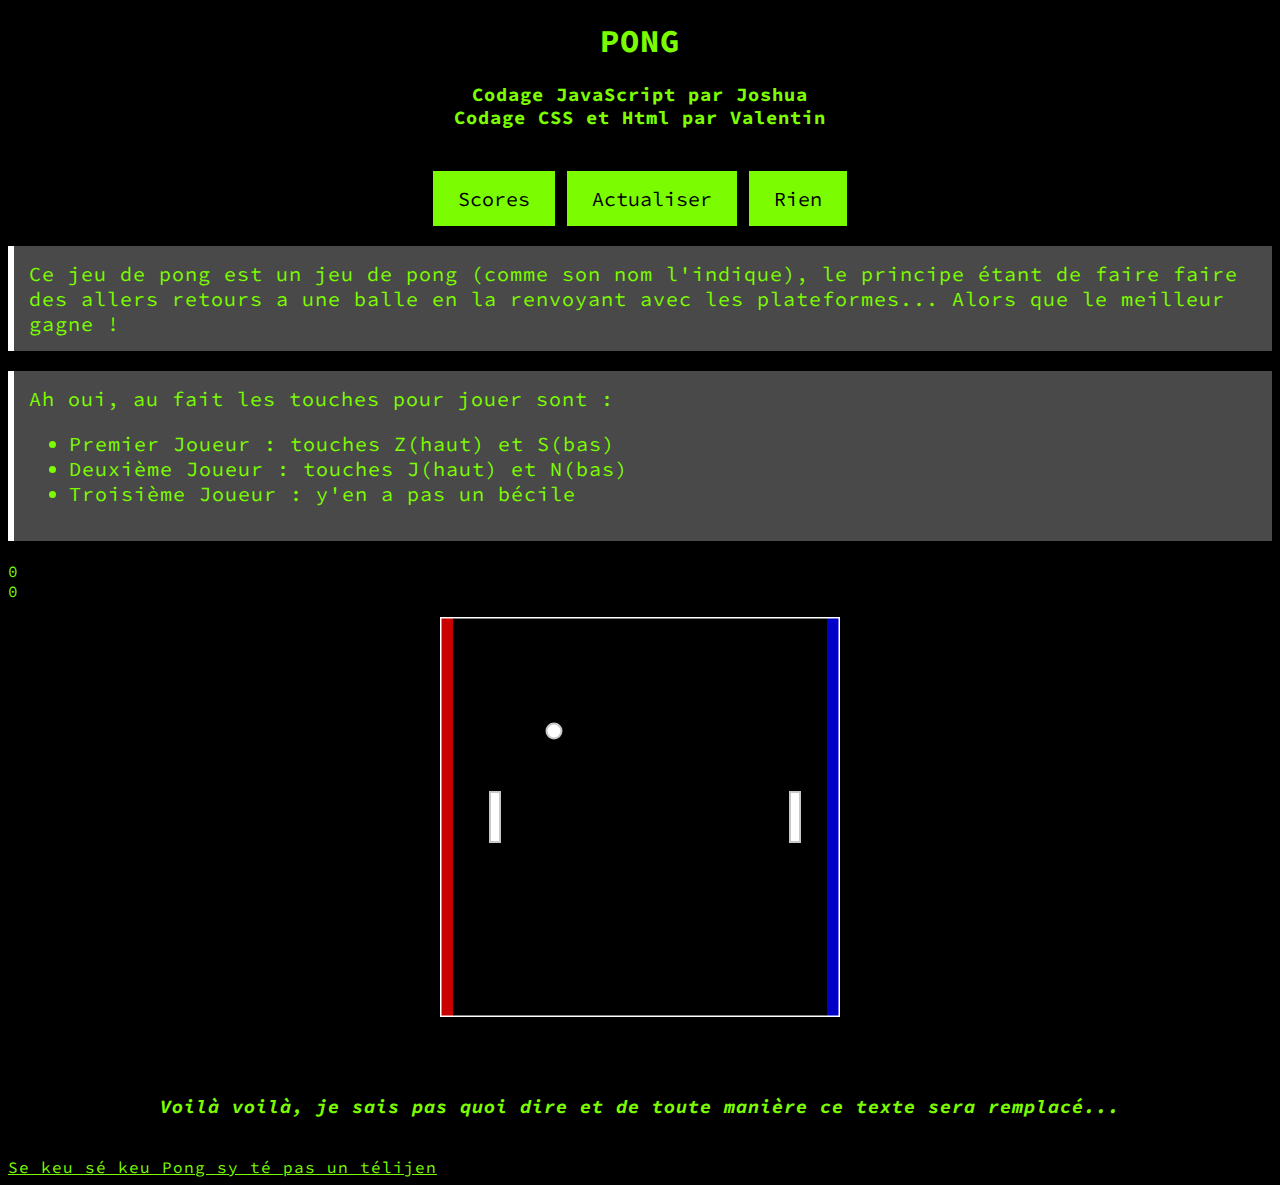
==== pong/Index.html @ 16f77664 "Ajout de tout un tas de chose" ====
<!DOCTYPE html>
<html>
	<head>

        <meta charset="UTF-8">
		<title>Ping... PONG !</title>
		<script language="javascript" type="text/javascript" src="../p5.js"></script>
		<link rel = "stylesheet" href = "ref_2.css" />
    	<link rel="shortcut icon" href="Images/peinture.ico">
		<style></style>
    </head>

    <body>
    <div id="titre">
        <h1 align="center">PONG</h1>
    </div>
    <link href="https://fonts.googleapis.com/css?family=Source+Code+Pro" rel="stylesheet">
    <div id="sous-titre">
        <h3 align="center">Codage JavaScript par Joshua<br>Codage CSS et Html par Valentin</h3>
    </div>
	
	<div id="galeries" align="center"><br>
                
                <a  href="Galerie_1.html" ><button class="button">Scores</button></a>
                <a  href="Index.html" ><button class="button">Actualiser</button></a>
				<a  href="Galerie_3.html" ><button class="button">Rien</button></a>
        
    </div><br>
    
    <div id="explic">
        Ce jeu de pong est un jeu de pong (comme son nom l'indique), le principe étant de faire faire des allers retours a une balle en la renvoyant avec les plateformes... Alors que le meilleur gagne !
    </div>
    <br>
    <div id="explic">
        Ah oui, au fait les touches pour jouer sont :
        <ul>
            <li>Premier Joueur : touches Z(haut) et S(bas)
            <li>Deuxième Joueur : touches J(haut) et N(bas)
            <li>Troisième Joueur : y'en a pas un bécile
        </ul>
    </div>
    <br>
    <div id="conteneurPointsJoueur1">0</div> <div id="conteneurPointsJoueur2">0</div>
		
		<p>
		    <div id="sketch-holder">
                    <script language="javascript" type="text/javascript" src="sketch.js"></script>
		    </div>
        </p>

        <br><br><br><br><br><br><br><br><br><br><br><br>
        <br><br><br><br><br><br><br><br><br><br><br>
    
    <div id="soustitre">
        <h3 align="center">Voilà voilà, je sais pas quoi dire et de toute manière ce texte sera remplacé...</h3>
    </div>
        
    <br><a href="https://fr.wikipedia.org/wiki/Pong" align="center">Se keu sé keu Pong sy té pas un télijen</a>
		
	</body>
</html>
---- pong/ref_2.css ----
body {
    background-color: black;
    color: lawngreen;
    letter-spacing: 1px;
    font-family: 'Source Code Pro', monospace;
}

 

/* lien non visité */
a:link {
    color: lawngreen;
    text-decoration: underline;
    font-family: 'Source Code Pro', monospace;
}

/* lien visité */
a:visited {
    color: lawngreen;
    text-decoration: dotted;
    font-family: 'Source Code Pro', monospace;
}

/* souris sur lien */
a:hover {
    color: white;
    text-decoration: underline;
    font-family: 'Source Code Pro', monospace;
}

/* lien cliqué */
a:active {
    color: white;
    text-decoration: dotted;
    font-style: oblique;
    font-family: 'Source Code Pro', monospace;
}   




/* Titre */
#titre {
    font-style: none;
    text-decoration: none;
    font-family: 'Source Code Pro', monospace;
}
/* Sous-Titre */
#soustitre {
    font-style: italic;
    font-family: 'Source Code Pro', monospace;
}
/* Retour présentation */
#retour_presentation {
    font-style: normal;
    text-decoration: none;
    font-family: 'Source Code Pro', monospace;
    font-size: 18px;
}
/* Liens Galeries */
#galeries {
    font-style: normal;
    text-decoration: none;
    font-family: 'Source Code Pro', monospace;
    font-size: 18px;
}
/* Explications */
#explic {
    border-left: 6px solid white;
    background-color: rgba(255, 255, 255, 0.288);
    color: lawngreen;
    font-family: 'Source Code Pro', monospace;
    font-size: 20px;
    padding: 15px;
    
}

/* Position du canevas */
#sketch-holder {
    position: absolute; left: 50%; width: 400px; margin-left: -200px;
}



/* bouton */
.button {
    background-color: lawngreen;
    border: 10px blueviolet;
    color: black;
    padding: 15px 25px;
    text-align: center;
    font-size: 20px;
    font-family: 'Source Code Pro', monospace;
    cursor: pointer;
    -webkit-transition-duration: 0.2s;
    transition-duration: 0.2s;
    border-radius: 0px;
    
}
/* souris sur bouton */
.button:hover {
    background-color: white;
    border: none;
    color: lawngreen;
    padding: 13px 23px;
    text-align: center;
    font-size: 20px;
    font-family: 'Source Code Pro', monospace;
    cursor: pointer;
    border-radius: 0px;
}
/* bouton cliqué */
.button:active {
    background-color: black;
    border: none;
    color: lawngreen;
    padding: 13px 23px;
    text-align: center;
    font-size: 20px;
    font-family: 'Source Code Pro', monospace;
    cursor: wait;
    border-radius: 0px;
}





/* Barre home */

li a, .dropbtn {
    display: inline-block;
    color: white;
    text-align: center;
    padding: 14px 16px;
    text-decoration: none;
}

li a:hover, .dropdown:hover .dropbtn {
    background-color: white;
}

li.dropdown {
    display: inline-block;
}

.dropdown-content {
    display: none;
    position: absolute;
    background-color: white;
    min-width: 160px;
    box-shadow: 0px 8px 16px 0px rgba(0,0,0,0.2);
    z-index: 1;
}

.dropdown-content a {
    color: black;
    padding: 12px 16px;
    text-decoration: none;
    display: block;
    text-align: left;
}

.dropdown-content a:hover {background-color: goldenrod}

.dropdown:hover .dropdown-content {
    display: block;
}

/*affichage scores*/
#score_1 {
    text-decoration: none;
    color: black;
    font-size: 20px;
}


/*score*/
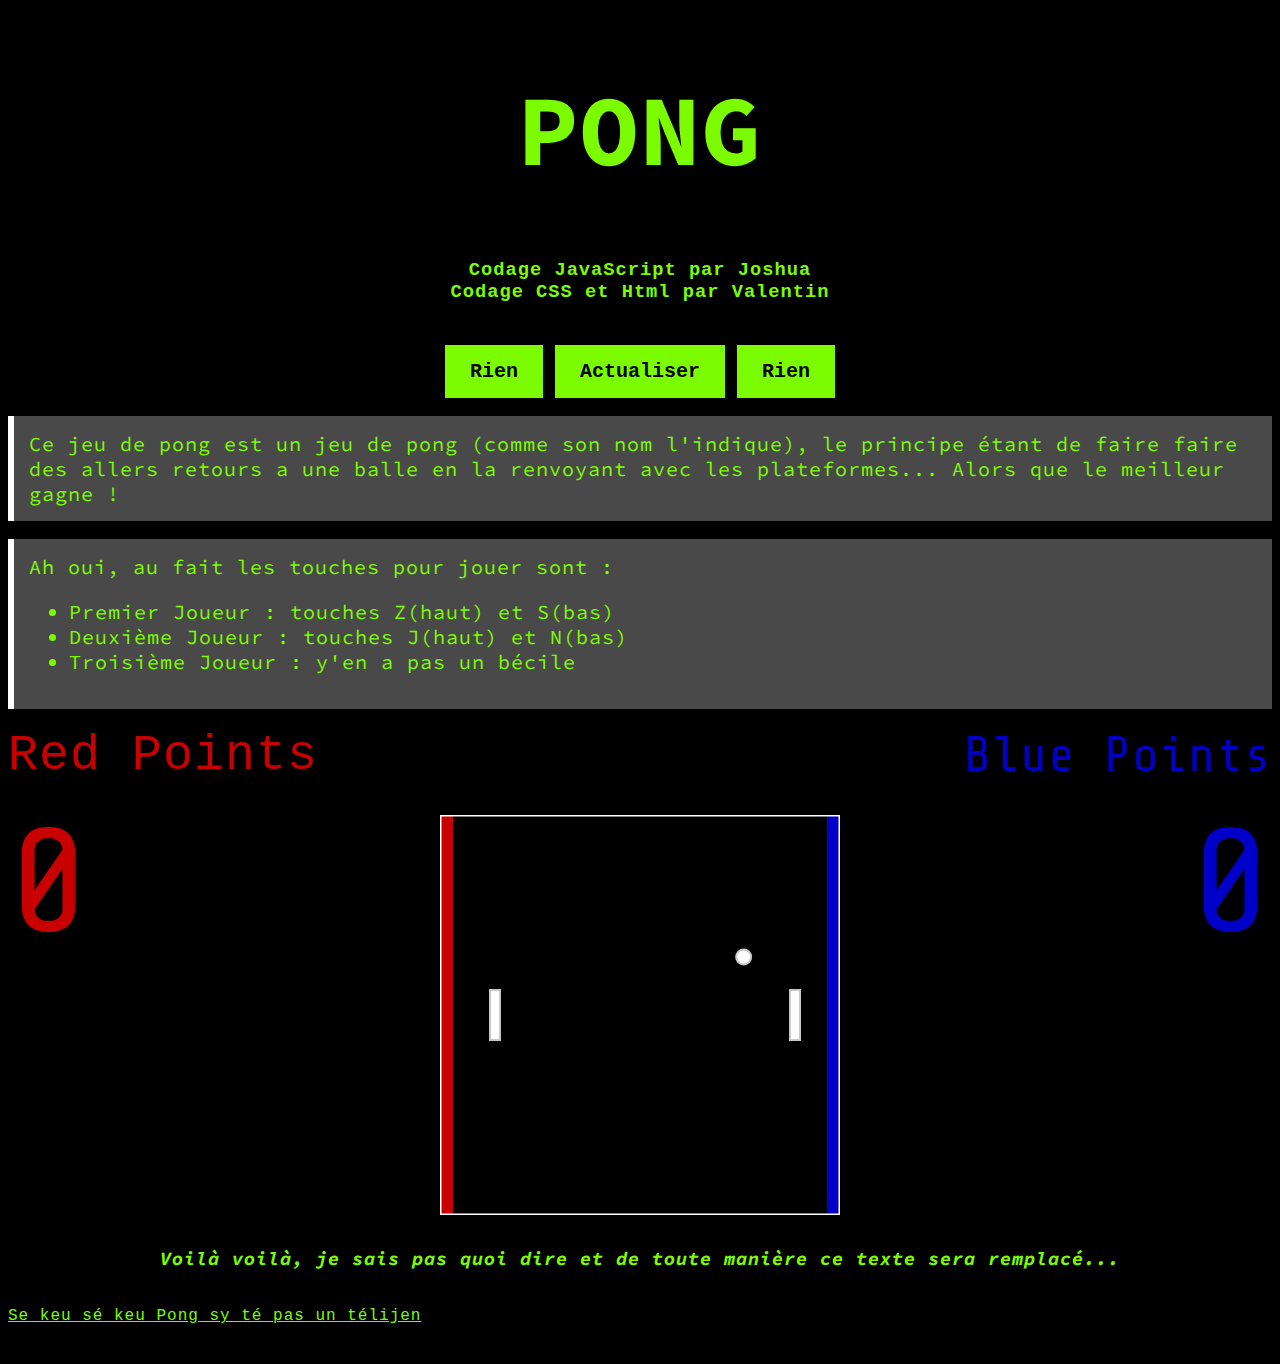
==== commit d7190c5e: "Update Index.html" ====
--- a/pong/Index.html
+++ b/pong/Index.html
@@ -6,7 +6,7 @@
 		<title>Ping... PONG !</title>
 		<script language="javascript" type="text/javascript" src="../p5.js"></script>
 		<link rel = "stylesheet" href = "ref_2.css" />
-    	<link rel="shortcut icon" href="Images/peinture.ico">
+    	<link rel = "shortcut icon" href = "Images/balle.png">
 		<style></style>
     </head>
 
@@ -14,16 +14,19 @@
     <div id="titre">
         <h1 align="center">PONG</h1>
     </div>
+	
     <link href="https://fonts.googleapis.com/css?family=Source+Code+Pro" rel="stylesheet">
+	<link href="https://fonts.googleapis.com/css?family=Share+Tech+Mono" rel="stylesheet"> 
+    
     <div id="sous-titre">
         <h3 align="center">Codage JavaScript par Joshua<br>Codage CSS et Html par Valentin</h3>
     </div>
 	
 	<div id="galeries" align="center"><br>
                 
-                <a  href="Galerie_1.html" ><button class="button">Scores</button></a>
+                <a  href="Rien.html" ><button class="button">Rien</button></a>
                 <a  href="Index.html" ><button class="button">Actualiser</button></a>
-				<a  href="Galerie_3.html" ><button class="button">Rien</button></a>
+				<a  href="Rien.html" ><button class="button">Rien</button></a>
         
     </div><br>
     
@@ -39,8 +42,16 @@
             <li>Troisième Joueur : y'en a pas un bécile
         </ul>
     </div>
+    
     <br>
-    <div id="conteneurPointsJoueur1">0</div> <div id="conteneurPointsJoueur2">0</div>
+    
+    <div id="namepts1">Red Points</div>
+	<div id="namepts2">Blue Points</div>
+	
+    <br><br><br><br>
+    
+    <div id="conteneurPointsJoueur1">0</div>
+    <div id="conteneurPointsJoueur2">0</div>
 		
 		<p>
 		    <div id="sketch-holder">
@@ -57,5 +68,5 @@
         
     <br><a href="https://fr.wikipedia.org/wiki/Pong" align="center">Se keu sé keu Pong sy té pas un télijen</a>
 		
-	</body>
+		</body>
 </html>--- a/pong/ref_2.css
+++ b/pong/ref_2.css
@@ -1,32 +1,32 @@
+
 
 body {
     background-color: black;
     color: lawngreen;
     letter-spacing: 1px;
-    font-family: 'Source Code Pro', monospace;
-}
-
+    font-family: 'nova mono', monospace;
+}
  
 
 /* lien non visité */
 a:link {
     color: lawngreen;
     text-decoration: underline;
-    font-family: 'Source Code Pro', monospace;
+    font-family: 'nova mono', monospace;
 }
 
 /* lien visité */
 a:visited {
     color: lawngreen;
     text-decoration: dotted;
-    font-family: 'Source Code Pro', monospace;
+    font-family: 'nova mono', monospace;
 }
 
 /* souris sur lien */
 a:hover {
     color: white;
     text-decoration: underline;
-    font-family: 'Source Code Pro', monospace;
+    font-family: 'nova mono', monospace;
 }
 
 /* lien cliqué */
@@ -34,7 +34,7 @@
     color: white;
     text-decoration: dotted;
     font-style: oblique;
-    font-family: 'Source Code Pro', monospace;
+    font-family: 'nova mono', monospace;
 }   
 
 
@@ -43,6 +43,7 @@
 /* Titre */
 #titre {
     font-style: none;
+	font-size: 50px;
     text-decoration: none;
     font-family: 'Source Code Pro', monospace;
 }
@@ -78,7 +79,10 @@
 
 /* Position du canevas */
 #sketch-holder {
-    position: absolute; left: 50%; width: 400px; margin-left: -200px;
+    position: absolute;
+    left: 50%;
+    width: 400px;
+    margin-left: -200px;
 }
 
 
@@ -91,7 +95,8 @@
     padding: 15px 25px;
     text-align: center;
     font-size: 20px;
-    font-family: 'Source Code Pro', monospace;
+    font-family: 'nova mono', monospace;
+    font-weight: bold;
     cursor: pointer;
     -webkit-transition-duration: 0.2s;
     transition-duration: 0.2s;
@@ -106,7 +111,8 @@
     padding: 13px 23px;
     text-align: center;
     font-size: 20px;
-    font-family: 'Source Code Pro', monospace;
+    font-family: 'nova mono', monospace;
+    font-weight: bold;
     cursor: pointer;
     border-radius: 0px;
 }
@@ -118,7 +124,8 @@
     padding: 13px 23px;
     text-align: center;
     font-size: 20px;
-    font-family: 'Source Code Pro', monospace;
+    font-family: 'nova mono', monospace;
+    font-weight: bold;
     cursor: wait;
     border-radius: 0px;
 }
@@ -162,18 +169,47 @@
     text-align: left;
 }
 
-.dropdown-content a:hover {background-color: goldenrod}
+.dropdown-content a:hover {
+    background-color: goldenrod
+}
 
 .dropdown:hover .dropdown-content {
     display: block;
 }
 
 /*affichage scores*/
-#score_1 {
-    text-decoration: none;
-    color: black;
-    font-size: 20px;
-}
-
-
-/*score*/
+#conteneurPointsJoueur1 {
+    text-decoration: none;
+    color: rgb(200, 0, 0);
+    font-family: 'Share Tech Mono', monospace;
+    font-size: 150px;
+    font-weight: normal;
+    float: left;
+}
+
+#conteneurPointsJoueur2 {
+    text-decoration: none;
+    color: rgb(0, 0, 200);
+    font-family: 'Share Tech Mono', monospace;
+    font-size: 150px;
+    font-weight: normal;
+    float: right;
+}
+
+#namepts1 {
+	text-decoration: none;
+    color: rgb(200, 0, 0);
+    font-family: 'nova mono', monospace;
+    font-size: 50px;
+    font-weight: normal;
+    float: left;
+}
+
+#namepts2 {
+	text-decoration: none;
+    color: rgb(0, 0, 200);
+    font-family: 'Share Tech Mono', monospace;
+    font-size: 50px;
+    font-weight: normal;
+    float: right;
+}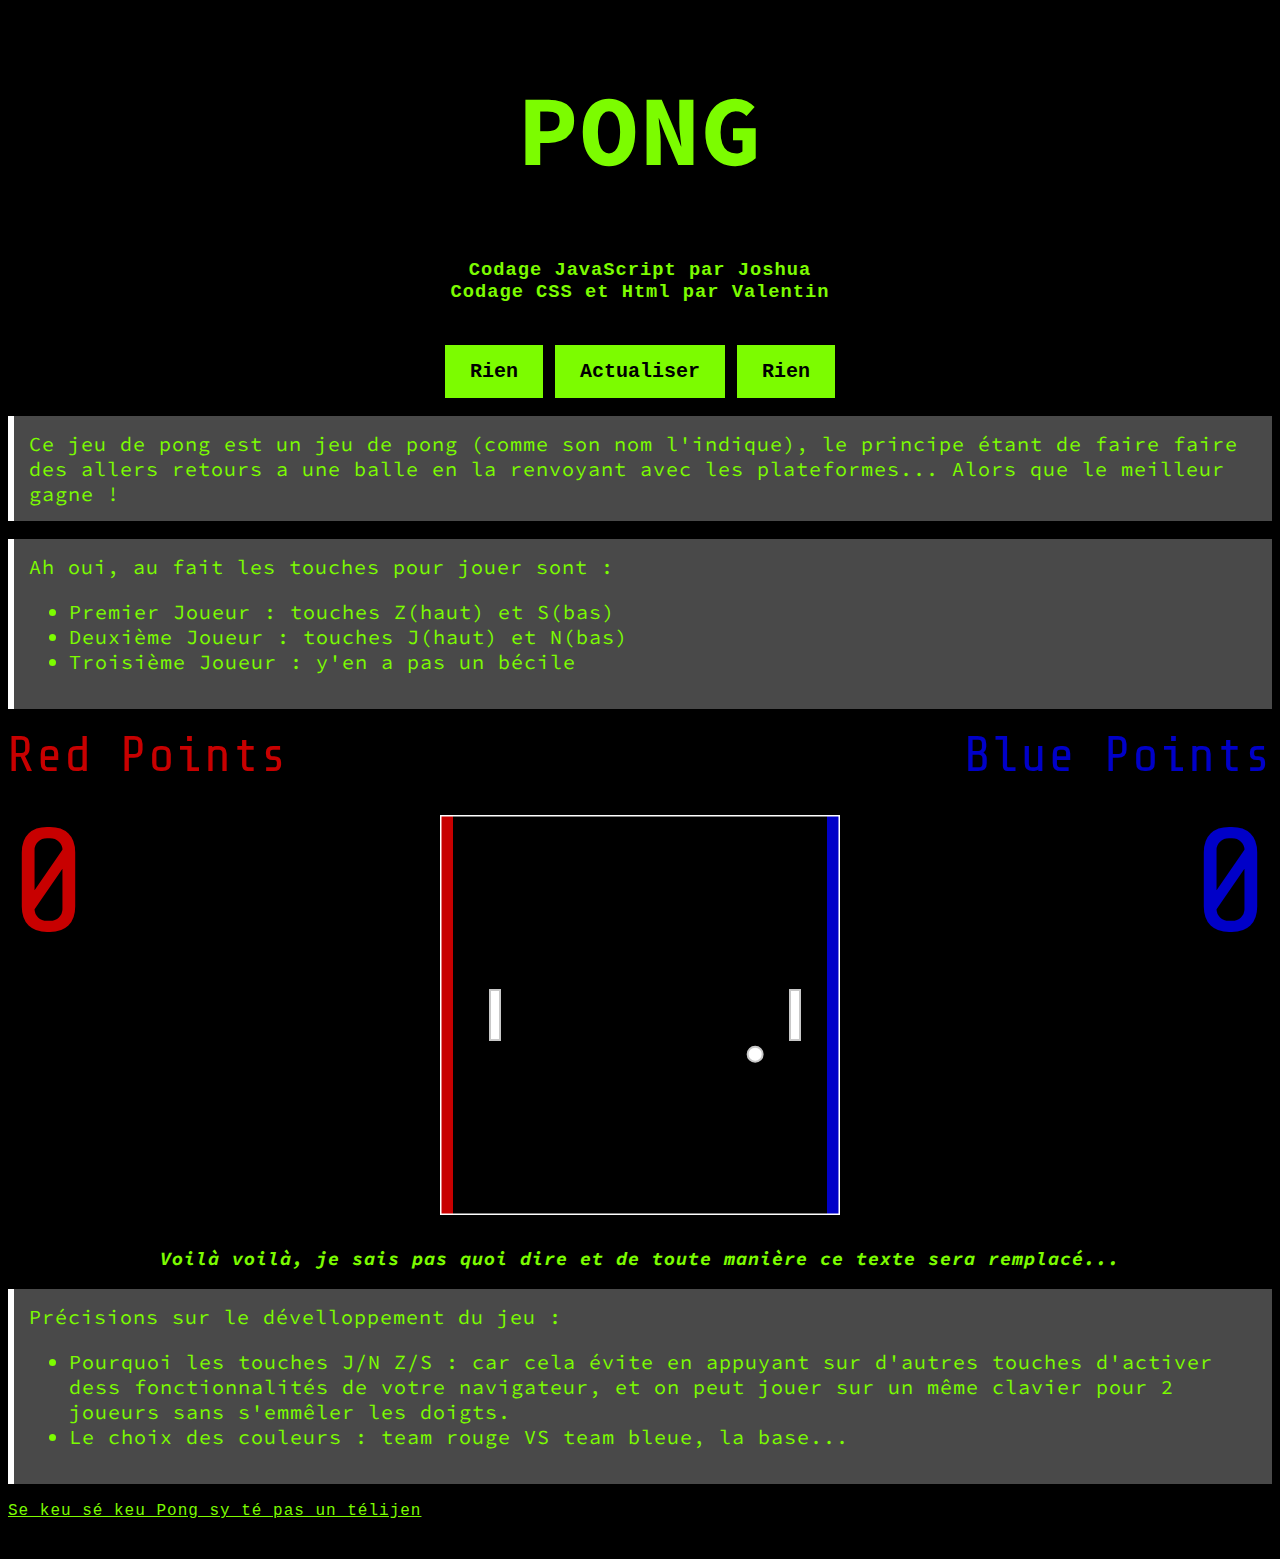
==== commit 07dcd662: "Précisions sur le développement" ====
--- a/pong/Index.html
+++ b/pong/Index.html
@@ -65,6 +65,14 @@
     <div id="soustitre">
         <h3 align="center">Voilà voilà, je sais pas quoi dire et de toute manière ce texte sera remplacé...</h3>
     </div>
+
+    <div id="explic">
+        Précisions sur le dévelloppement du jeu :
+        <ul>
+            <li>Pourquoi les touches J/N Z/S : car cela évite en appuyant sur d'autres touches d'activer dess fonctionnalités de votre navigateur, et on peut jouer sur un même clavier pour 2 joueurs sans s'emmêler les doigts.
+            <li>Le choix des couleurs : team rouge VS team bleue, la base...
+        </ul>
+    </div>
         
     <br><a href="https://fr.wikipedia.org/wiki/Pong" align="center">Se keu sé keu Pong sy té pas un télijen</a>
 		
--- a/pong/ref_2.css
+++ b/pong/ref_2.css
@@ -199,7 +199,7 @@
 #namepts1 {
 	text-decoration: none;
     color: rgb(200, 0, 0);
-    font-family: 'nova mono', monospace;
+    font-family: 'Share Tech Mono', monospace;
     font-size: 50px;
     font-weight: normal;
     float: left;
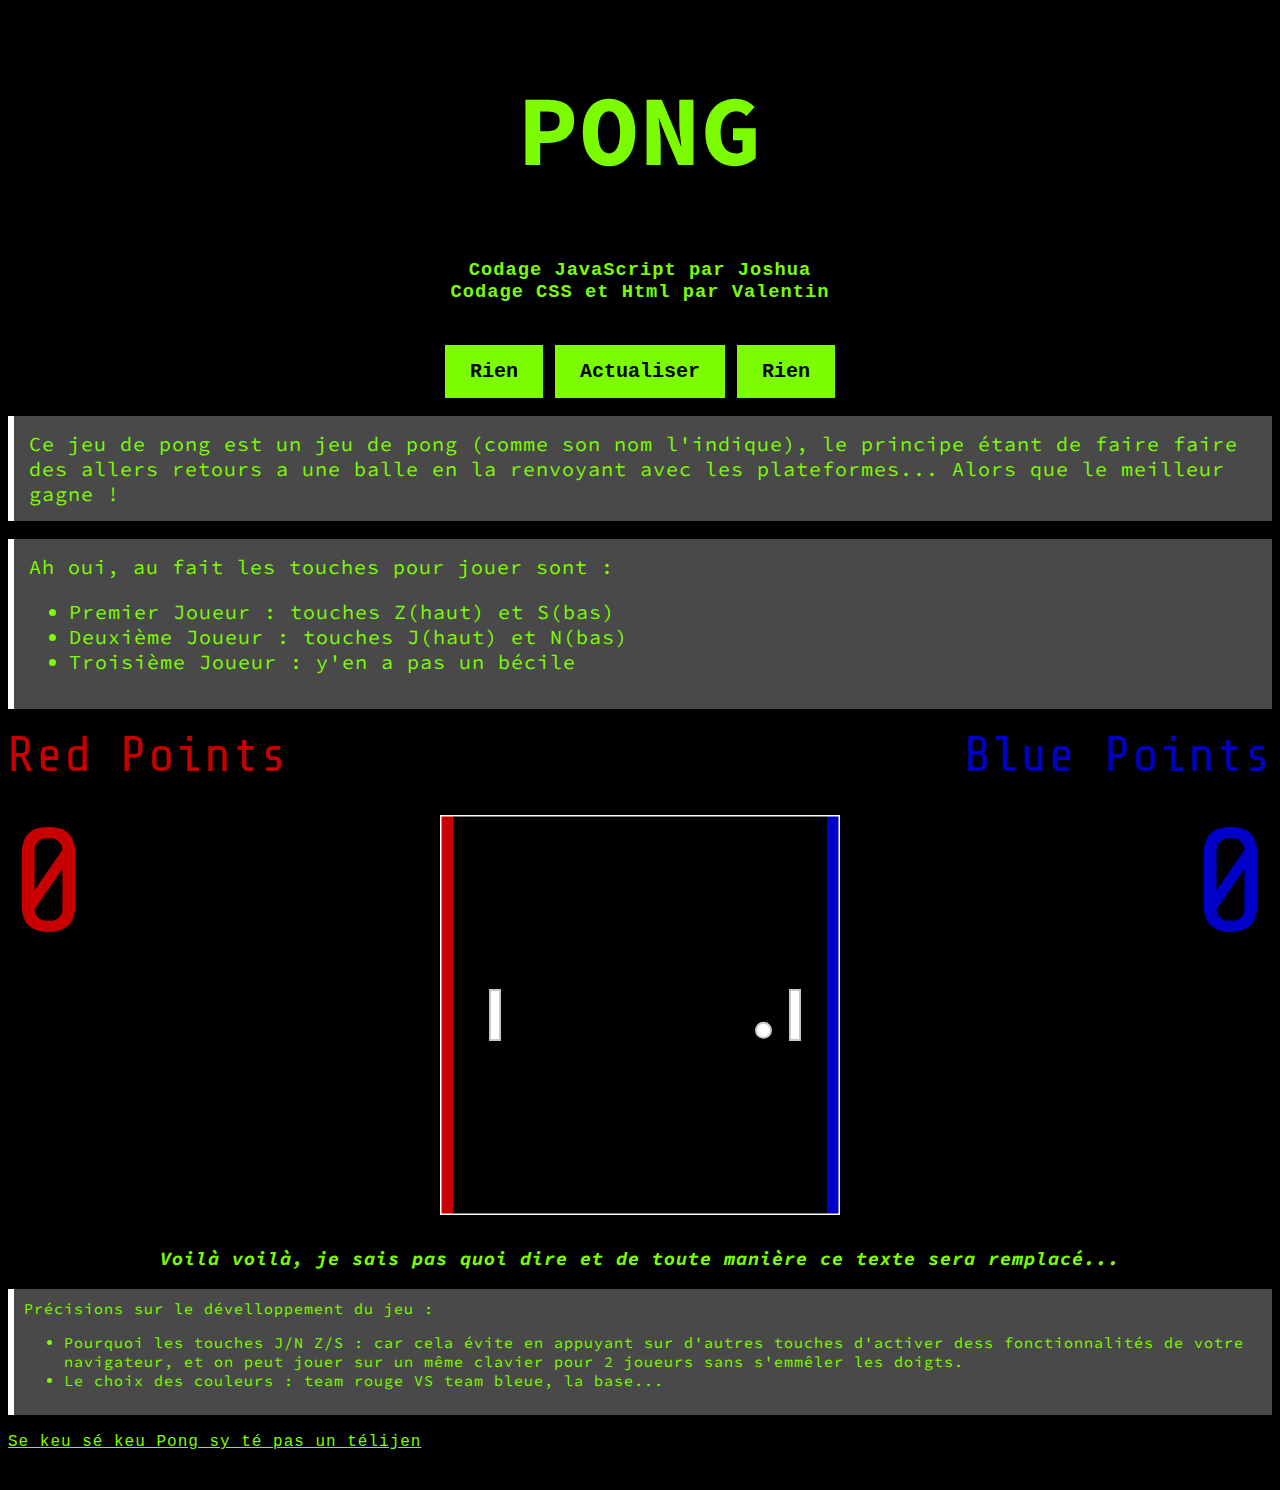
==== commit 7bd1ad7c: "Améliorations présentation et css" ====
--- a/pong/Index.html
+++ b/pong/Index.html
@@ -66,7 +66,7 @@
         <h3 align="center">Voilà voilà, je sais pas quoi dire et de toute manière ce texte sera remplacé...</h3>
     </div>
 
-    <div id="explic">
+    <div id="explic_2">
         Précisions sur le dévelloppement du jeu :
         <ul>
             <li>Pourquoi les touches J/N Z/S : car cela évite en appuyant sur d'autres touches d'activer dess fonctionnalités de votre navigateur, et on peut jouer sur un même clavier pour 2 joueurs sans s'emmêler les doigts.
--- a/pong/ref_2.css
+++ b/pong/ref_2.css
@@ -74,6 +74,16 @@
     font-family: 'Source Code Pro', monospace;
     font-size: 20px;
     padding: 15px;
+    
+}
+
+#explic_2 {
+    border-left: 6px solid white;
+    background-color: rgba(255, 255, 255, 0.288);
+    color: lawngreen;
+    font-family: 'Source Code Pro', monospace;
+    font-size: 15px;
+    padding: 10px;
     
 }
 
